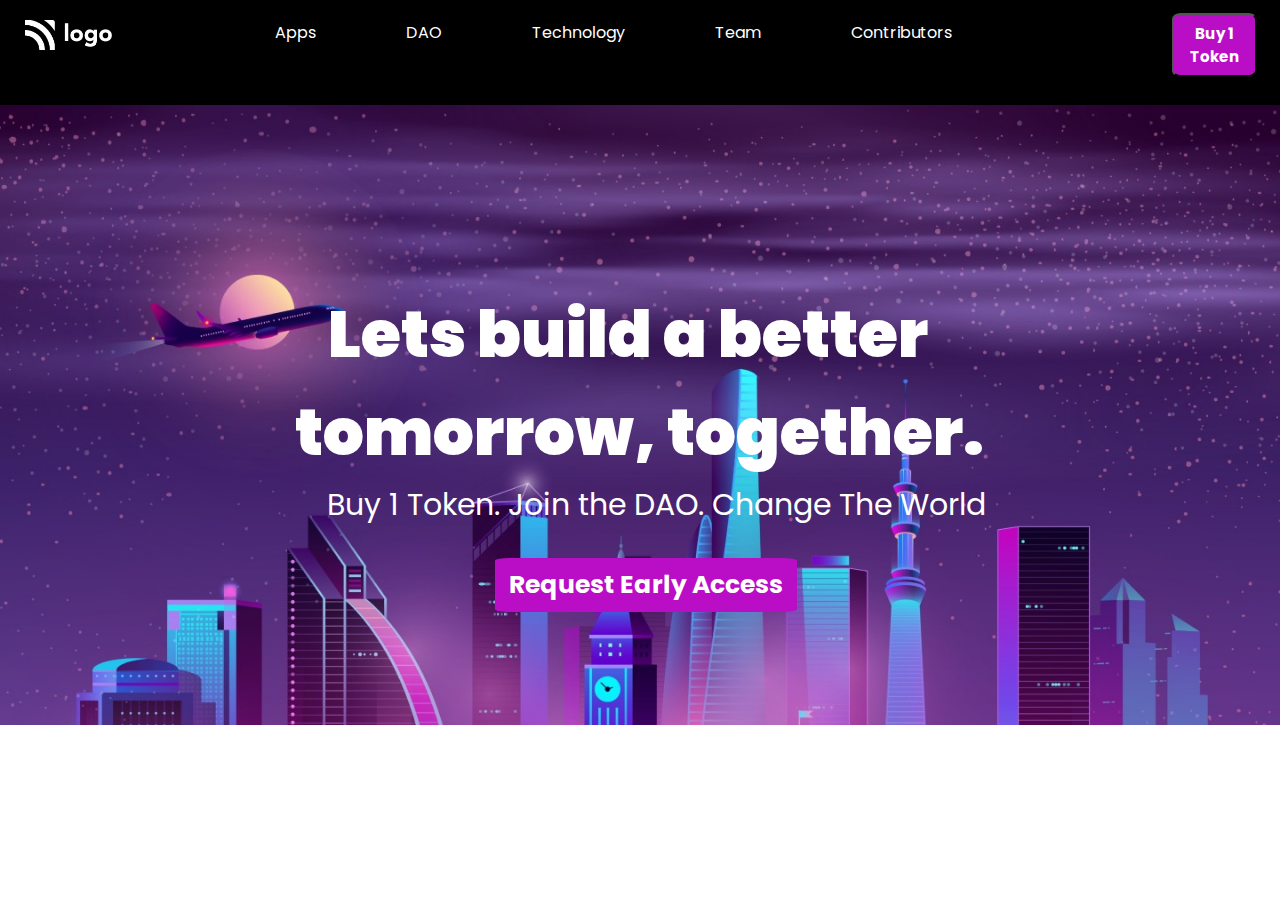
==== project-3/index.html @ 12755a36 "Add files via upload" ====
<!DOCTYPE html>
<html lang="en">
<head>
    <meta charset="UTF-8">
    <meta http-equiv="X-UA-Compatible" content="IE=edge">
    <meta name="viewport" content="width=device-width, initial-scale=1.0">
    <title>PROJECT 3</title>
    <link rel="stylesheet" href="assets/styles.css">
    <link rel="preconnect" href="https://fonts.googleapis.com">
    <link rel="preconnect" href="https://fonts.gstatic.com" crossorigin>
    <link href="https://fonts.googleapis.com/css2?family=Poppins:wght@400;900&display=swap" rel="stylesheet">
</head>
<body>
    <header>
        <nav>
            <div class="navi">
                
            <img src="assets/white-logo.png" alt="">
            <div class="line"> </div>
                <ul>
                    <li> <a href="#">Apps</a></li>
                    <li> <a href="#">DAO</a></li>
                    <li> <a href="#">Technology</a></li>
                    <li> <a href="#">Team</a></li>
                    <li> <a href="#">Contributors</a></li>
                </ul>
                <div class="token">
                    <button class="tok">Buy 1 Token</button>
                </div>
            </div>
        </nav>
    </header>
   
    <main>
        <div class="main">
            <div class="bg"> </div>
            <div class="con">
                <h1> <br> &nbsp;&nbsp; Lets build a better <br> tomorrow, together.</h1>
                <p>&nbsp; &nbsp; Buy 1 Token. Join the DAO. Change The World</p>
                <button class="early">Request Early Access</button>
            </div>
        </div>
    </main>
</body>
</html>
---- project-3/assets/styles.css ----
*{
    margin: 0;
    padding: 0;
    box-sizing: border-box;
    font-family: 'Poppins', sans-serif;
}

body{
    display: flex;
    flex-direction: column;
    height: 90vh;
    width: 100vw;
    
}

img{
    background-color: transparent;
    margin-top: 50px;
    margin-left: 25px;
    width: 100px;
    height: 30px;
}
.navi{
    height: 15vh;
    width: 100vw;
    margin-top: -30px;
    display: flex;
    justify-content: flex-start;
    flex-direction: row;
    background-color: black;
    column-gap: 100;
}

ul{
    list-style: none;
    display: flex;
    gap: 90px;
    position: relative;
    margin: 50px 10px 0px 100px;
}
.line{
    width: 1px;
    height: 50px;
    background-color: #fff;
    margin-left: 63px;
    margin-top: 40px;
}

a{
    text-decoration: none;
    color: white;
}    
.tok{
    margin: 43px;
    margin-left: 210px;
    padding: 7px 16px 7px 16px;
    color: white;
    background-color: #B90EC5;
    border-radius: 10%;
    font-size: 15px;
    font-weight:bold;
    cursor: pointer;
}
.main{
    height: 620px;
    width: 100vw;
    background-image: url("./bg.png");
    background-repeat: no-repeat;
    background-size: cover;
    display: flex;
    justify-content: center;
    align-items: center;
    background-color: transparent;
}

h1{
    color: white;
    background-color:transparent;
    font-size: 65px;
    font-weight: 900;
}
p{
    color: white;
    background-color:transparent;
    font-size: 30px;

}
.early{
    margin: 30px;
    padding: 8px 14px 8px 14px;
    color: white;
    background-color: #B90EC5;
    border-radius: 5%;
    font-size: 25px;
    margin-left: 200px;
    font-weight: bold;
    border-color: #B90EC5;
    border-style: hidden;
    cursor: pointer;
}
.con{
    background-color: transparent;
}
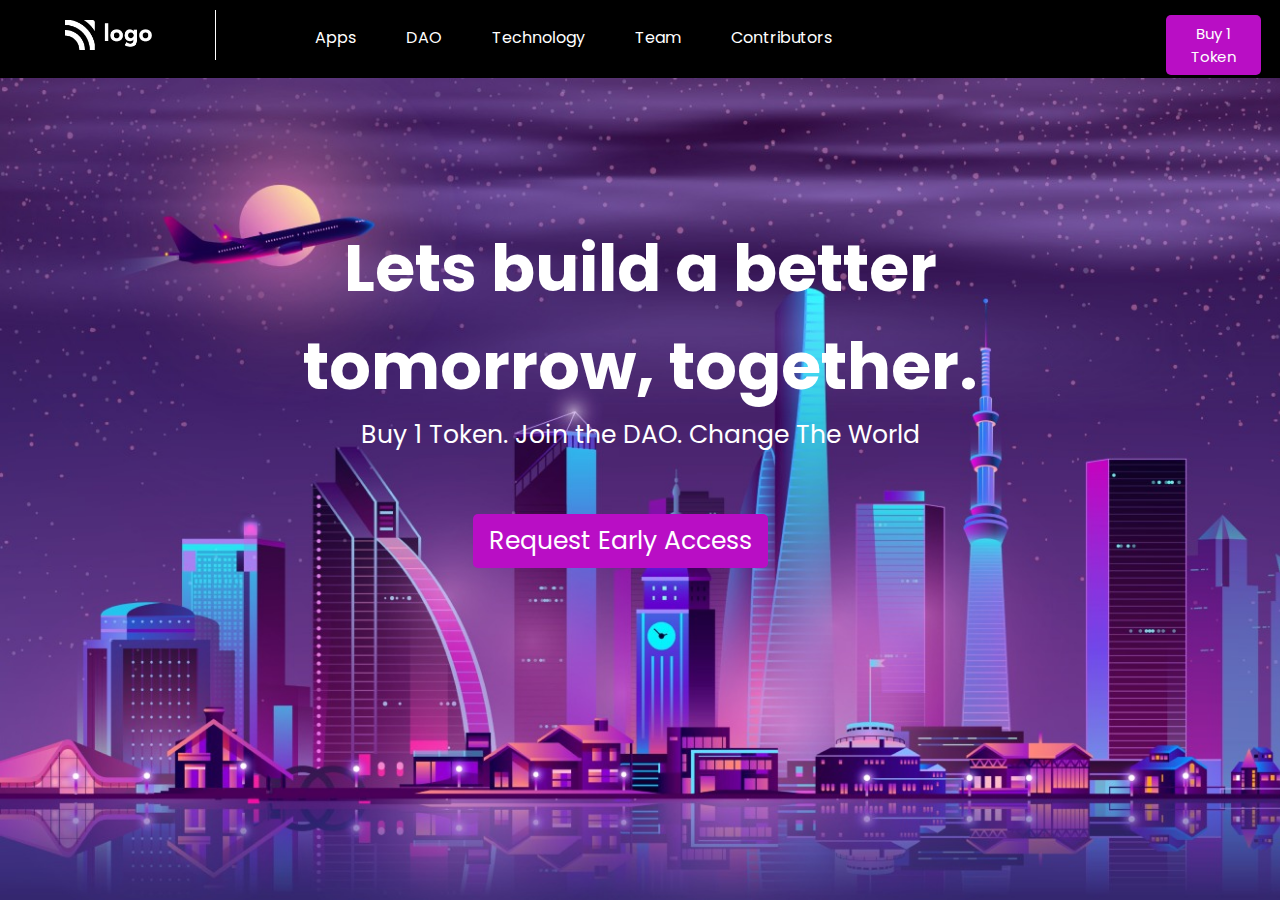
==== commit a584b163: "Add files via upload" ====
--- a/project-3/index.html
+++ b/project-3/index.html
@@ -14,16 +14,16 @@
     <header>
         <nav>
             <div class="navi">
-                
-            <img src="assets/white-logo.png" alt="">
-            <div class="line"> </div>
-                <ul>
-                    <li> <a href="#">Apps</a></li>
-                    <li> <a href="#">DAO</a></li>
-                    <li> <a href="#">Technology</a></li>
-                    <li> <a href="#">Team</a></li>
-                    <li> <a href="#">Contributors</a></li>
-                </ul>
+                <img src="assets/white-logo.png" alt="">
+                <div class="line">
+                    <ul>
+                        <li> <a href="#">Apps</a></li>
+                        <li> <a href="#">DAO</a></li>
+                        <li> <a href="#">Technology</a></li>
+                        <li> <a href="#">Team</a></li>
+                        <li> <a href="#">Contributors</a></li>
+                    </ul>
+                </div>   
                 <div class="token">
                     <button class="tok">Buy 1 Token</button>
                 </div>
@@ -35,8 +35,8 @@
         <div class="main">
             <div class="bg"> </div>
             <div class="con">
-                <h1> <br> &nbsp;&nbsp; Lets build a better <br> tomorrow, together.</h1>
-                <p>&nbsp; &nbsp; Buy 1 Token. Join the DAO. Change The World</p>
+                <h1> <br>  Lets build a better <br> tomorrow, together.</h1>
+                <p> Buy 1 Token. Join the DAO. Change The World</p>
                 <button class="early">Request Early Access</button>
             </div>
         </div>
--- a/project-3/assets/styles.css
+++ b/project-3/assets/styles.css
@@ -21,12 +21,13 @@
     height: 30px;
 }
 .navi{
-    height: 15vh;
+    position: absolute;
+    height: 12vh;
     width: 100vw;
     margin-top: -30px;
+    padding-left: 40px;
     display: flex;
     justify-content: flex-start;
-    flex-direction: row;
     background-color: black;
     column-gap: 100;
 }
@@ -34,9 +35,9 @@
 ul{
     list-style: none;
     display: flex;
-    gap: 90px;
+    gap: 50px;
     position: relative;
-    margin: 50px 10px 0px 100px;
+    margin: 15px 10px 0px 100px;
 }
 .line{
     width: 1px;
@@ -51,18 +52,20 @@
     color: white;
 }    
 .tok{
-    margin: 43px;
-    margin-left: 210px;
-    padding: 7px 16px 7px 16px;
+    position: relative;
+    margin: 33px;
+    margin-left: 950px;
+    margin-top: 45px;
+    padding: 7px 25px 7px 25px;
     color: white;
     background-color: #B90EC5;
-    border-radius: 10%;
+    border-radius: 5px;
+    border: none;
     font-size: 15px;
-    font-weight:bold;
     cursor: pointer;
 }
 .main{
-    height: 620px;
+    height: 100vh;
     width: 100vw;
     background-image: url("./bg.png");
     background-repeat: no-repeat;
@@ -71,29 +74,30 @@
     justify-content: center;
     align-items: center;
     background-color: transparent;
+    text-align: center;
 }
 
 h1{
     color: white;
     background-color:transparent;
     font-size: 65px;
-    font-weight: 900;
+    font-weight: 00;
+    margin-top: -150px;
 }
 p{
     color: white;
     background-color:transparent;
-    font-size: 30px;
+    font-size: 25px;
 
 }
 .early{
-    margin: 30px;
-    padding: 8px 14px 8px 14px;
+    margin: 60px;
+    padding: 8px 16px 8px 16px;
     color: white;
     background-color: #B90EC5;
-    border-radius: 5%;
+    border-radius: 5px;
     font-size: 25px;
-    margin-left: 200px;
-    font-weight: bold;
+    margin-left: 20px;
     border-color: #B90EC5;
     border-style: hidden;
     cursor: pointer;
